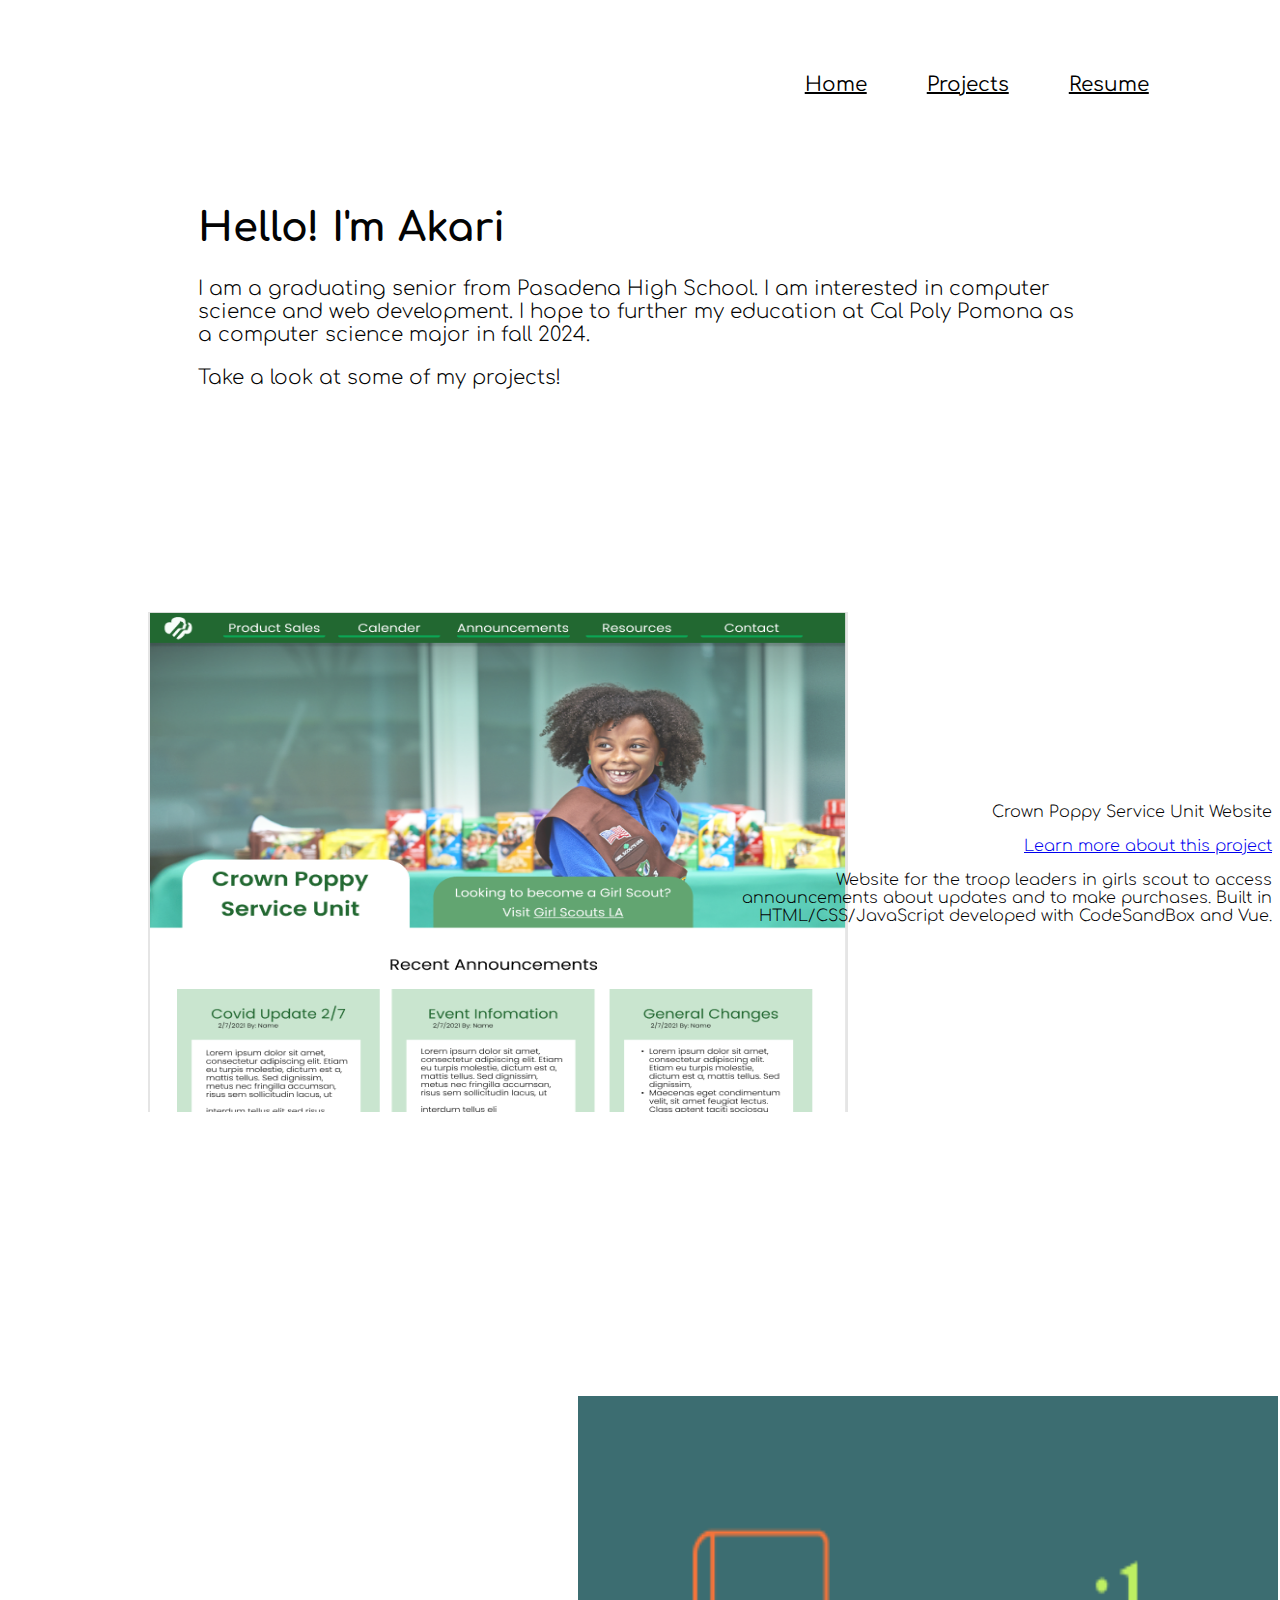
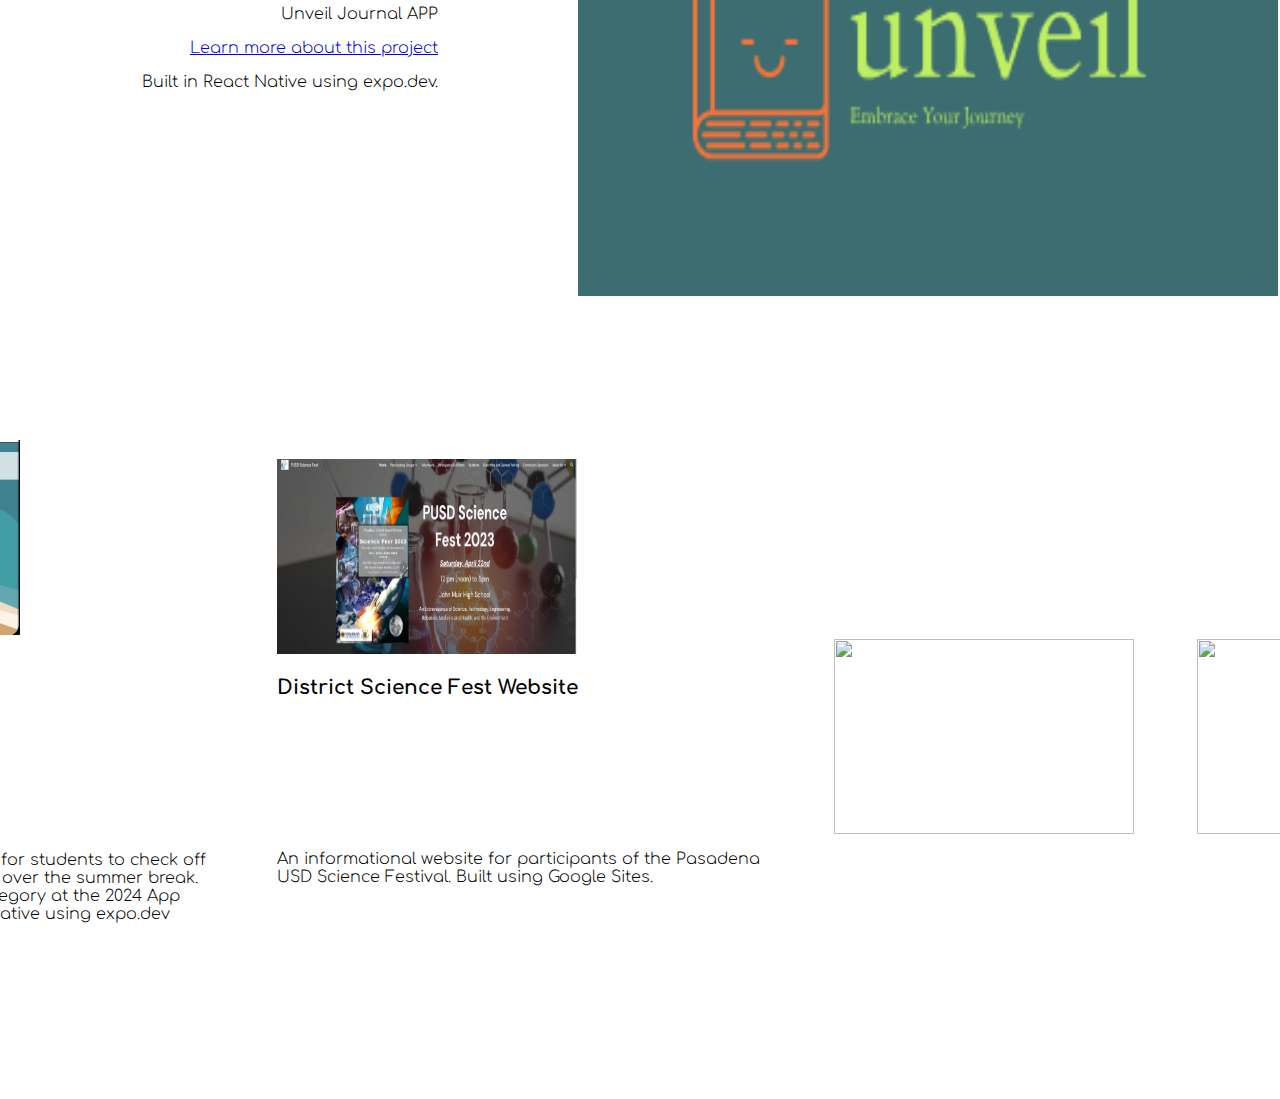
==== home.html @ 71a4b9c9 "5/20" ====
<!DOCTYPE html>
<head>
  <link rel="preconnect" href="https://fonts.googleapis.com">
  <link rel="preconnect" href="https://fonts.gstatic.com" crossorigin>
  <link href="https://fonts.googleapis.com/css2?family=Comfortaa:wght@300..700&family=Nunito:ital,wght@0,200..1000;1,200..1000&display=swap" rel="stylesheet">
  <link rel="stylesheet" type="text/css" href="home.css" />
</head>



<html>
    <div class="nav-bar">
        <div class="nav-link">
           <a href="../index.html"><p>Home</p></a>
        </div>

        <div class="nav-link dropdown">
          <a href="#""><p>Projects</a>
           <div class="dropdown-content">
             <a href="/pages/crownpoppy-page/crownpoppy-page.html">Crown Poppy Website</a>
             <a href="/pages/unveil-page/unveil-page.html">Unveil APP</a>
           </div>
        </div>

        <div class = "nav-link">
           <a href="/pages/resume-page/resume-page.html"><p>Resume</p></a> </div>
        </div>

      <div class="home-header">
         <h1> Hello! I'm Akari </h1>
         <p>
            I am a graduating senior from Pasadena High School. 
            I am interested in computer science and web development. 
            I hope to further my education at Cal Poly Pomona as a computer science major in fall 2024.</p> 
         <p>  Take a look at some of my projects!</p>
      </div>

    </div>

    <div class = "content">
        <div class = "project-container">
            <div >
                 <img src="./home-page-assets/crownpoppy_home.png" class="project-img"/>
            </div>
            <div class="project-desc">
                 <p class="project-title">Crown Poppy Service Unit Website</p>
                 <a class="project-link" href="/pages/crownpoppy-page/crownpoppy-page.html"> Learn more about this project </a>
                 <p class="project-info"> Website for the troop leaders in girls scout to access announcements about updates and to make purchases.
                     Built in HTML/CSS/JavaScript developed with CodeSandBox and Vue. 
            </div>
        </div>

        <div class = "project-container">
            <div class="project-desc">
                <p class="project-title">Unveil Journal APP</p>
                <a class="project-link" href="/pages/unveil-page/unveil-page.html"> Learn more about this project </a>
                <p class="project-info">
                  Built in React Native using expo.dev.          </p>
            </div>
            <div>
                <img src="./home-page-assets/unveil_home.png" class="project-img"/>
            </div>
        </div>

        <div class="other-projects">
            <div class="small-projects">
                <img src="./home-page-assets/hackathon_home.png" class="small-projects-img"/>
                
                <p class="small-projects-desc">
                    <p class="small-project-title">Summer Bucket List APP</p>
                    <a class = "small-project-link" href="/pages/28percent-example.html"> Take a look at the code </a>
                    <p class="small-project-info">
                    Summer bucket list app designed for students to check off their goals in different categories over the summer break.
                    Awarded first place in the app category at the 2024 App Hacks Hackathon. 
                    Built in React Native using expo.dev        </p>

                </p>
            </div>
            <div class="small-projects">
                <img src="./home-page-assets/sciencenight_home.png" class="small-projects-img"/>
                <p class="small-projects-desc">
                    <p class="small-project-title">District Science Fest Website</p>
                    <p class="small-project-info">
                      An informational website for participants of the Pasadena USD Science Festival. Built using Google Sites. 
                    </p>
                </p>
            </div>
            <div class="small-projects">
                <img src="" class="small-projects-img"/>
                <p class="small-projects-desc">
                    
                </p>
            </div>
            <div class="small-projects">
                <img src="" class="small-projects-img"/>
                <p class="small-projects-desc">
                    
                </p>
            </div>
        </div>
    </div>


</html>
---- home.css ----
.top {
    background-color: rgb(167, 221, 213);
    padding-bottom: 10%;
}
.nav-bar {
    display: flex;
    flex-direction: row;
    padding-top: 20px;
    font-family: "Comfortaa", sans-serif;
    font-size: 20px;
    font-style: normal;
    font-weight: 400;
    line-height: normal;
    color: black;
    justify-content: right;
    margin-right: 5%;
}

.nav-link {
    padding-top: 25px;
    padding-right: 5%;
}

.nav-link a {
    text-decoration: underline;
    color: black;
}

.nav-link a:hover {
    text-decoration: underline;
}


  /* Dropdown Content (Hidden by Default) */
.dropdown-content {
    display: none;
    position: absolute;
    background-color: #ffffff;
    z-index: 1;
    border: solid;
    border-color: black;
    border-radius: 5px;
}

  /* Links inside the dropdown */
.dropdown-content a {
     font-family: "Comfortaa", sans-serif;
    font-size: 20px;
    font-style: normal;
    font-weight: 400;
    line-height: normal;
    color: black;
    padding: 12px 16px;
    text-decoration: none;
    display: block;
}

  /* Change color of dropdown links on hover */
.dropdown-content a:hover {background-color: #ffffff;}

  /* Show the dropdown menu on hover */
.dropdown:hover .dropdown-content {display: block;}


.home-header {
    justify-content: left;
    text-align: left;
    align-items:left;
    margin:auto;
    padding-right: 15%;
    padding-left: 15%;
    padding-bottom: 5%;
    padding-top: 5%;
    color: #030303;
     font-family: "Comfortaa", sans-serif;
    font-size: 20px; 
    font-weight: lighter;
    line-height: normal;
  
}

.project-container{
    display: flex;
    flex-direction: row;
    margin: auto;
    justify-content: center;
    align-items: center;

}
.project-img{
    width: 700px;
    height: 500px;
    padding: 20%;
    transition: transform 0.3s ease-in-out; /* Adding a smooth transition effect */
    cursor: pointer; /* Changing cursor to a hand */
}
.project-desc{
    justify-content: right;
    text-align: right;
    align-items:right;
    color: #030303;
   
    font-family: "Comfortaa", sans-serif;
    font-weight: 300;
}

.project-grid {
    display: flex;
    flex-direction: column;
    margin: auto;
    justify-content: center;
    align-items: center;
}

.other-projects{
    display: flex;
    flex-direction: row;
    margin: auto;
    justify-content: center;
    align-items: center;
}

.small-projects {
    width: 494px;
    padding-right: 5%;
    margin-bottom: 3%;
}

.small-project-info {
    width: 494px;
    height: 300px;
    display:flex;
    border-radius: 10px;
    justify-content: center;
    align-items: center;
}

.small-projects-img {
    width: 300px;
    height: 195px;
    transition: transform 0.3s ease-in-out; /* Adding a smooth transition effect */
    cursor: pointer; /* Changing cursor to a hand */
}

.project-img:hover {
    transform: scale(1.03); /* Increasing size by 3% */
}

.small-project-title{
    color: #030303;
     font-family: "Comfortaa", sans-serif;
    font-size: 20px;
    font-style: normal;
    font-weight: 700;
    line-height: 1;
}

.small-project-link {
    color: #030303;
     font-family: "Comfortaa", sans-serif;
    font-size: 15px;
    font-style: normal;
    font-weight: 500;
    line-height: 1.5;
}

.small-project-info {
margin-top: 0.5;
color: #030303;
font-family: "Comfortaa", sans-serif;
font-weight: 300;
}
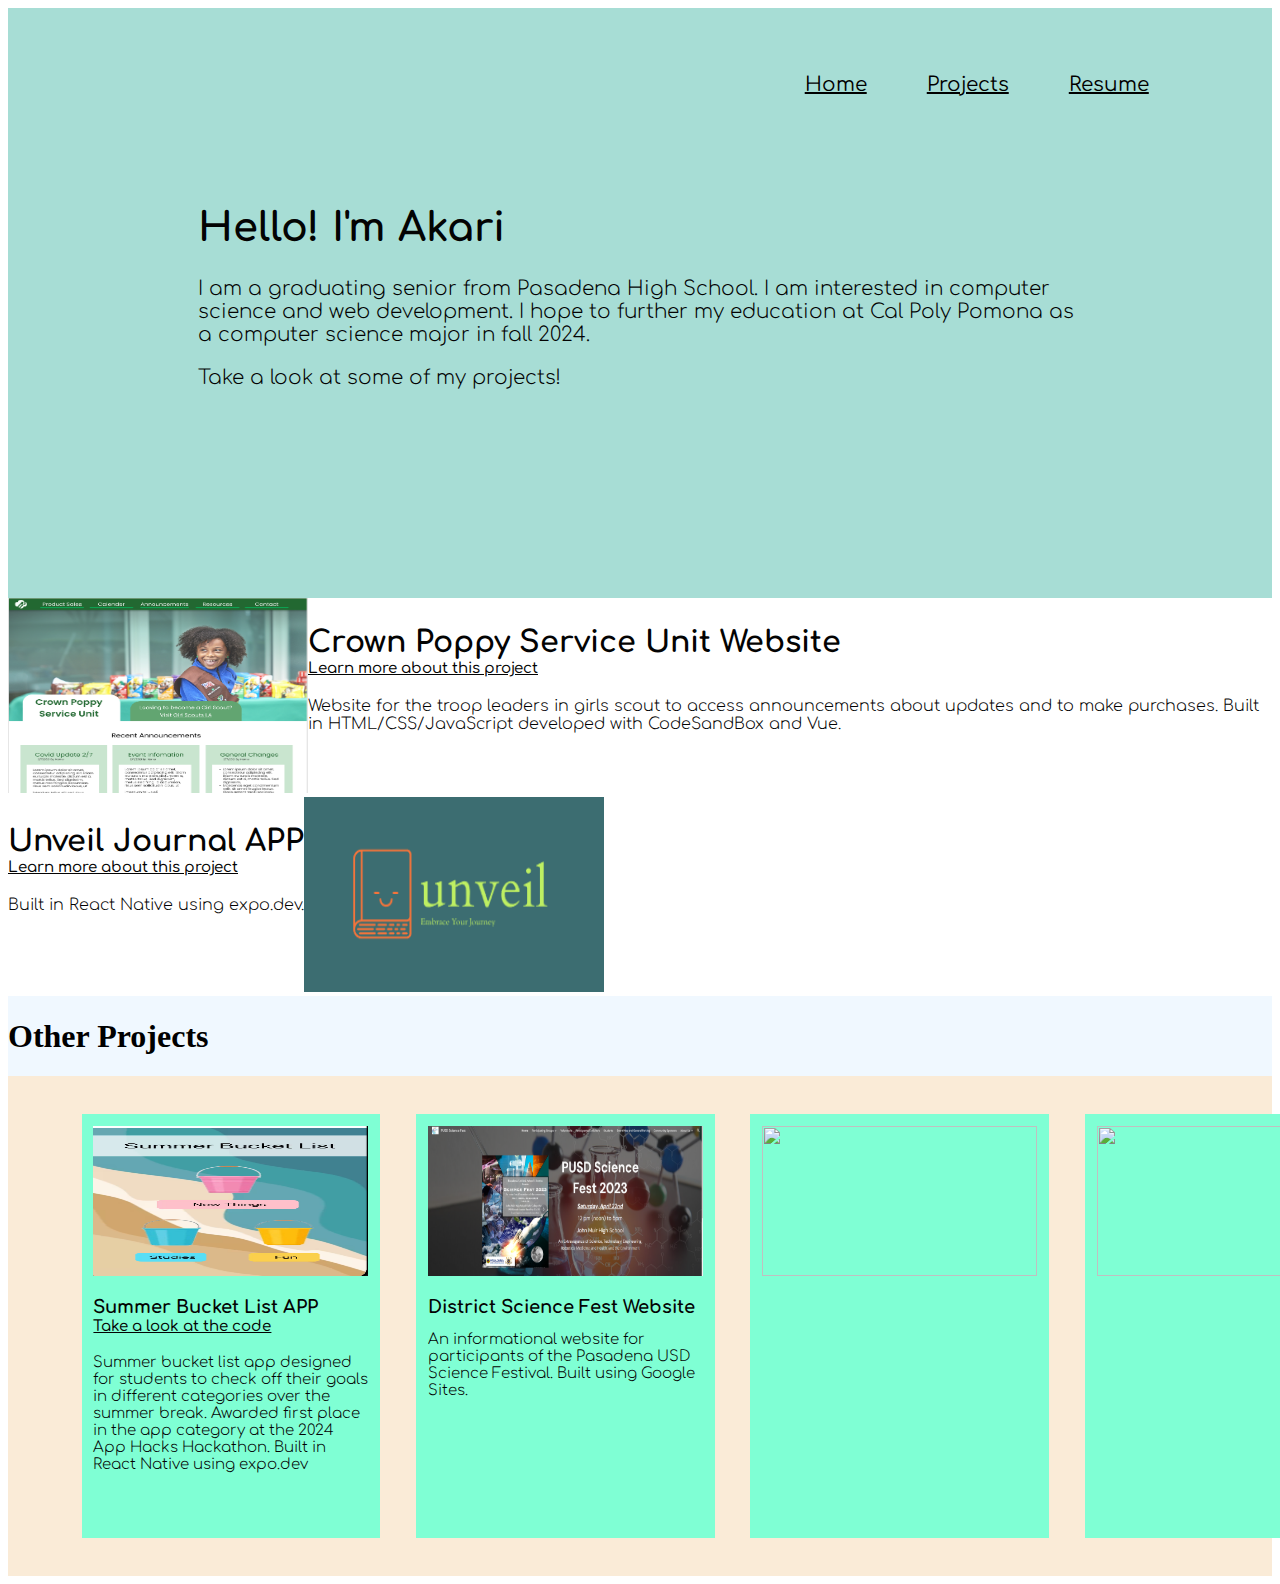
==== commit 5c7b9bad: "commit" ====
--- a/home.html
+++ b/home.html
@@ -9,7 +9,8 @@
 
 
 <html>
-    <div class="nav-bar">
+    <div class="top">
+        <div class="nav-bar">
         <div class="nav-link">
            <a href="../index.html"><p>Home</p></a>
         </div>
@@ -36,6 +37,7 @@
       </div>
 
     </div>
+</div>
 
     <div class = "content">
         <div class = "project-container">
@@ -63,40 +65,50 @@
         </div>
 
         <div class="other-projects">
-            <div class="small-projects">
-                <img src="./home-page-assets/hackathon_home.png" class="small-projects-img"/>
-                
-                <p class="small-projects-desc">
-                    <p class="small-project-title">Summer Bucket List APP</p>
-                    <a class = "small-project-link" href="/pages/28percent-example.html"> Take a look at the code </a>
-                    <p class="small-project-info">
-                    Summer bucket list app designed for students to check off their goals in different categories over the summer break.
-                    Awarded first place in the app category at the 2024 App Hacks Hackathon. 
-                    Built in React Native using expo.dev        </p>
+            <h1> Other Projects </h1>
+            
+            <div class="small-project-container">
+                <div class="small-projects">
+                    <img src="./home-page-assets/hackathon_home.png" class="small-projects-img"/>
+                    
+                    <p class="small-projects-desc">
+                        <p class="small-project-title">Summer Bucket List APP</p>
+                        <a class = "small-project-link" href="/pages/28percent-example.html"> Take a look at the code </a>
+                        <p class="small-project-info">
+                        Summer bucket list app designed for students to check off their goals in different categories over the summer break.
+                        Awarded first place in the app category at the 2024 App Hacks Hackathon. 
+                        Built in React Native using expo.dev        </p>
 
-                </p>
+                    </p>
+                </div>
+                <div class="small-projects">
+                    <img src="./home-page-assets/sciencenight_home.png" class="small-projects-img"/>
+                    <p class="small-projects-desc">
+                        <p class="small-project-title">District Science Fest Website</p>
+                        <p class="small-project-info">
+                        An informational website for participants of the Pasadena USD Science Festival. Built using Google Sites. 
+                        </p>
+                    </p>
+                </div>
+                <div class="small-projects">
+                    <img src="" class="small-projects-img"/>
+                    <p class="small-projects-desc">
+                        
+                    </p>
+                </div>
+                <div class="small-projects">
+                    <img src="" class="small-projects-img"/>
+                    <p class="small-projects-desc">
+                        
+                    </p>
+                </div>
+        
             </div>
-            <div class="small-projects">
-                <img src="./home-page-assets/sciencenight_home.png" class="small-projects-img"/>
-                <p class="small-projects-desc">
-                    <p class="small-project-title">District Science Fest Website</p>
-                    <p class="small-project-info">
-                      An informational website for participants of the Pasadena USD Science Festival. Built using Google Sites. 
-                    </p>
-                </p>
-            </div>
-            <div class="small-projects">
-                <img src="" class="small-projects-img"/>
-                <p class="small-projects-desc">
-                    
-                </p>
-            </div>
-            <div class="small-projects">
-                <img src="" class="small-projects-img"/>
-                <p class="small-projects-desc">
-                    
-                </p>
-            </div>
+
+
+
+
+
         </div>
     </div>
 
--- a/home.css
+++ b/home.css
@@ -62,7 +62,6 @@
   /* Show the dropdown menu on hover */
 .dropdown:hover .dropdown-content {display: block;}
 
-
 .home-header {
     justify-content: left;
     text-align: left;
@@ -84,73 +83,69 @@
     display: flex;
     flex-direction: row;
     margin: auto;
-    justify-content: center;
-    align-items: center;
-
-}
-.project-img{
-    width: 700px;
-    height: 500px;
-    padding: 20%;
-    transition: transform 0.3s ease-in-out; /* Adding a smooth transition effect */
-    cursor: pointer; /* Changing cursor to a hand */
-}
-.project-desc{
-    justify-content: right;
-    text-align: right;
-    align-items:right;
-    color: #030303;
-   
-    font-family: "Comfortaa", sans-serif;
-    font-weight: 300;
 }
 
-.project-grid {
-    display: flex;
-    flex-direction: column;
-    margin: auto;
-    justify-content: center;
-    align-items: center;
+
+.project-title{
+    margin-bottom: 0;
+    color: #030303;
+     font-family: "Comfortaa", sans-serif;
+    font-size: 30px;
+    font-style: normal;
+    font-weight: 700;
+    line-height: 1;
 }
 
-.other-projects{
-    display: flex;
-    flex-direction: row;
-    margin: auto;
-    justify-content: center;
-    align-items: center;
+.project-link {
+    color: #030303;
+     font-family: "Comfortaa", sans-serif;
+    font-size: 15px;
+    font-style: normal;
+    font-weight: 500;
+    line-height: 1.5;
 }
 
-.small-projects {
-    width: 494px;
-    padding-right: 5%;
-    margin-bottom: 3%;
+.project-desc {
+margin-top: 0.5;
+color: #030303;
+font-family: "Comfortaa", sans-serif;
+font-weight: 300;
 }
 
-.small-project-info {
-    width: 494px;
-    height: 300px;
-    display:flex;
-    border-radius: 10px;
-    justify-content: center;
-    align-items: center;
-}
-
-.small-projects-img {
+.project-img {
     width: 300px;
     height: 195px;
     transition: transform 0.3s ease-in-out; /* Adding a smooth transition effect */
     cursor: pointer; /* Changing cursor to a hand */
 }
+.other-projects{
+    background-color: aliceblue;
+    display: flex;
+    flex-direction: column;
+    justify-content: center;
 
-.project-img:hover {
-    transform: scale(1.03); /* Increasing size by 3% */
 }
+.small-project-container{
+    display: flex;
+    flex-direction: row;
+    background-color: antiquewhite;
+    padding: 3%;
+ 
 
+}
+.small-projects{
+    flex-direction: row;
+    background-color: aquamarine;
+    width: 275px;
+    height: 400px;
+    margin-left: 3%;
+    padding: 1%;
+}
 .small-project-title{
+    margin-bottom: 0;
     color: #030303;
      font-family: "Comfortaa", sans-serif;
-    font-size: 20px;
+    font-size: 18px;
     font-style: normal;
     font-weight: 700;
     line-height: 1;
@@ -170,9 +165,12 @@
 color: #030303;
 font-family: "Comfortaa", sans-serif;
 font-weight: 300;
+font-size: 15px;
 }
 
-
-
-
-
+.small-projects-img {
+    width: 275px;
+    height: 150px;
+    transition: transform 0.3s ease-in-out; /* Adding a smooth transition effect */
+    cursor: pointer; /* Changing cursor to a hand */
+}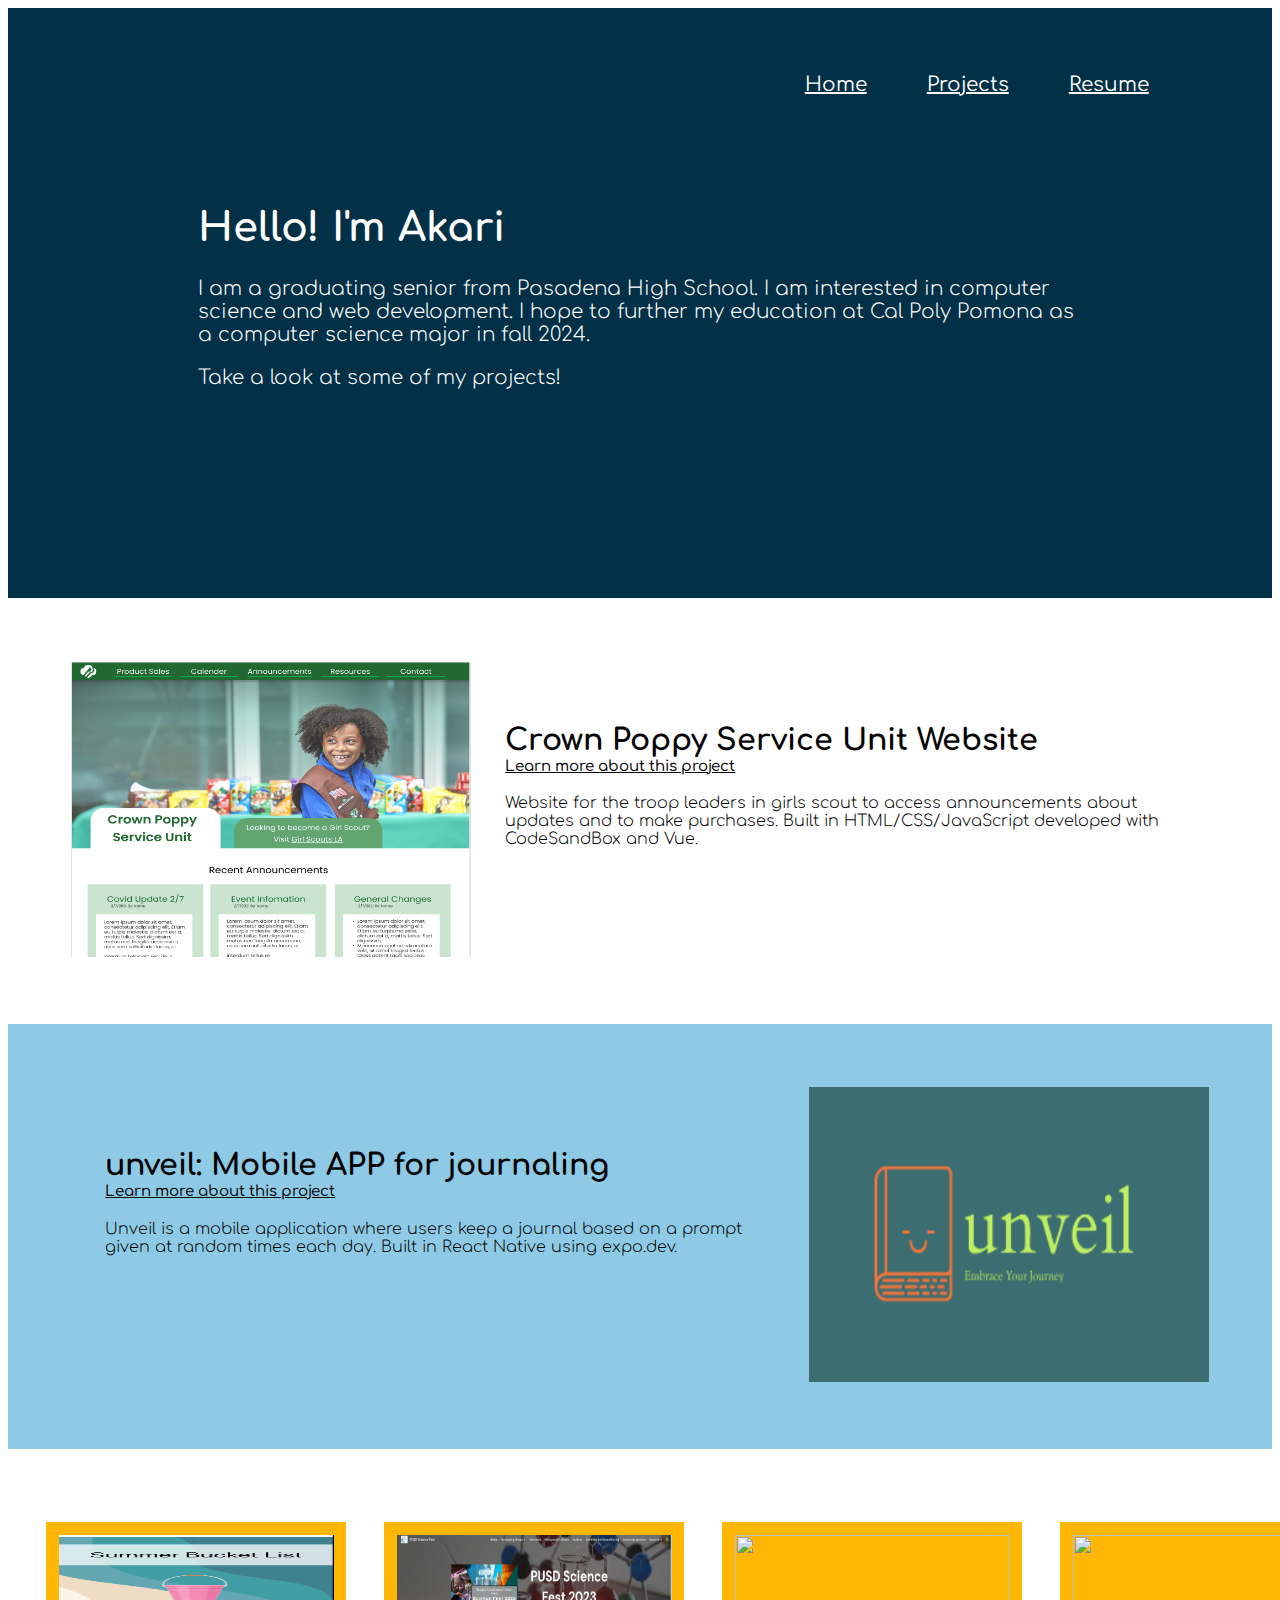
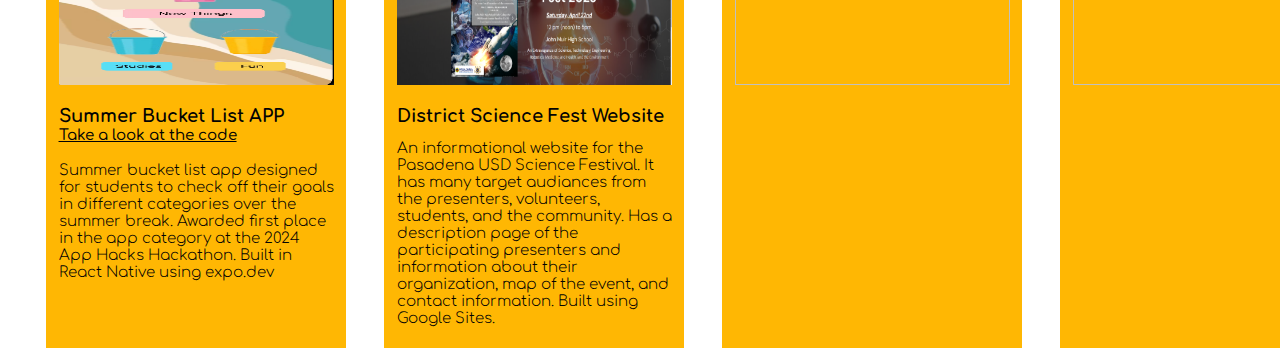
==== commit 9f879c35: "msg" ====
--- a/home.html
+++ b/home.html
@@ -40,7 +40,7 @@
 </div>
 
     <div class = "content">
-        <div class = "project-container">
+        <div class = "project-container1">
             <div >
                  <img src="./home-page-assets/crownpoppy_home.png" class="project-img"/>
             </div>
@@ -52,11 +52,13 @@
             </div>
         </div>
 
-        <div class = "project-container">
+        <div class = "project-container2">
             <div class="project-desc">
-                <p class="project-title">Unveil Journal APP</p>
+                <p class="project-title">unveil: Mobile APP for journaling</p>
                 <a class="project-link" href="/pages/unveil-page/unveil-page.html"> Learn more about this project </a>
                 <p class="project-info">
+                    Unveil is a mobile application where users keep a journal based on a prompt given at random times each day.
+
                   Built in React Native using expo.dev.          </p>
             </div>
             <div>
@@ -65,7 +67,7 @@
         </div>
 
         <div class="other-projects">
-            <h1> Other Projects </h1>
+            <h1 class="header"> Other Projects </h1>
             
             <div class="small-project-container">
                 <div class="small-projects">
@@ -86,8 +88,12 @@
                     <p class="small-projects-desc">
                         <p class="small-project-title">District Science Fest Website</p>
                         <p class="small-project-info">
-                        An informational website for participants of the Pasadena USD Science Festival. Built using Google Sites. 
-                        </p>
+                        An informational website for the Pasadena USD Science Festival.
+                        It has many target audiances from the presenters, volunteers, students, and the community. 
+                        Has a description page of the participating presenters and information about their organization, map of the event, and contact information.  
+                        Built using Google Sites. 
+                            
+                    </p>
                     </p>
                 </div>
                 <div class="small-projects">
--- a/home.css
+++ b/home.css
@@ -1,6 +1,6 @@
 
 .top {
-    background-color: rgb(167, 221, 213);
+    background-color: #023047;
     padding-bottom: 10%;
 }
 .nav-bar {
@@ -12,7 +12,7 @@
     font-style: normal;
     font-weight: 400;
     line-height: normal;
-    color: black;
+    color: white;
     justify-content: right;
     margin-right: 5%;
 }
@@ -24,7 +24,7 @@
 
 .nav-link a {
     text-decoration: underline;
-    color: black;
+    color: white;
 }
 
 .nav-link a:hover {
@@ -36,10 +36,10 @@
 .dropdown-content {
     display: none;
     position: absolute;
-    background-color: #ffffff;
+    background-color: #8ecae6;
     z-index: 1;
     border: solid;
-    border-color: black;
+    border-color: white;
     border-radius: 5px;
 }
 
@@ -50,14 +50,14 @@
     font-style: normal;
     font-weight: 400;
     line-height: normal;
-    color: black;
+    color: white;
     padding: 12px 16px;
     text-decoration: none;
     display: block;
 }
 
   /* Change color of dropdown links on hover */
-.dropdown-content a:hover {background-color: #ffffff;}
+.dropdown-content a:hover {background-color: #8ecae6;}
 
   /* Show the dropdown menu on hover */
 .dropdown:hover .dropdown-content {display: block;}
@@ -71,18 +71,39 @@
     padding-left: 15%;
     padding-bottom: 5%;
     padding-top: 5%;
-    color: #030303;
+    color: white;
      font-family: "Comfortaa", sans-serif;
     font-size: 20px; 
     font-weight: lighter;
     line-height: normal;
   
 }
+.header {
+    text-align: center;  
+      color: white;
+     font-family: "Comfortaa", sans-serif;
+    font-size: 30px; 
+    line-height: normal;
+  
+}
 
-.project-container{
+.project-container1{
     display: flex;
     flex-direction: row;
     margin: auto;
+    padding:5%;
+    background-color: white;
+    justify-content: left;
+
+}
+.project-container2{
+    display: flex;
+    flex-direction: row;
+    margin: auto;
+    padding:5%;
+    background-color: #8ecae6;
+    justify-content: right;
+
 }
 
 
@@ -110,16 +131,17 @@
 color: #030303;
 font-family: "Comfortaa", sans-serif;
 font-weight: 300;
+padding: 3%;
 }
 
 .project-img {
-    width: 300px;
-    height: 195px;
+    width: 400px;
+    height: 295px;
     transition: transform 0.3s ease-in-out; /* Adding a smooth transition effect */
     cursor: pointer; /* Changing cursor to a hand */
 }
 .other-projects{
-    background-color: aliceblue;
+    background-color: white;
     display: flex;
     flex-direction: column;
     justify-content: center;
@@ -127,15 +149,15 @@
 }
 .small-project-container{
     display: flex;
-    flex-direction: row;
-    background-color: antiquewhite;
+    flex-direction: row
     padding: 3%;
+    padding-top: 0%;
  
 
 }
 .small-projects{
     flex-direction: row;
-    background-color: aquamarine;
+    background-color: #ffb703;
     width: 275px;
     height: 400px;
     margin-left: 3%;
@@ -161,11 +183,11 @@
 }
 
 .small-project-info {
-margin-top: 0.5;
-color: #030303;
-font-family: "Comfortaa", sans-serif;
-font-weight: 300;
-font-size: 15px;
+    margin-top: 0.5;
+    color: #030303;
+    font-family: "Comfortaa", sans-serif;
+    font-weight: 300;
+    font-size: 15px;
 }
 
 .small-projects-img {
